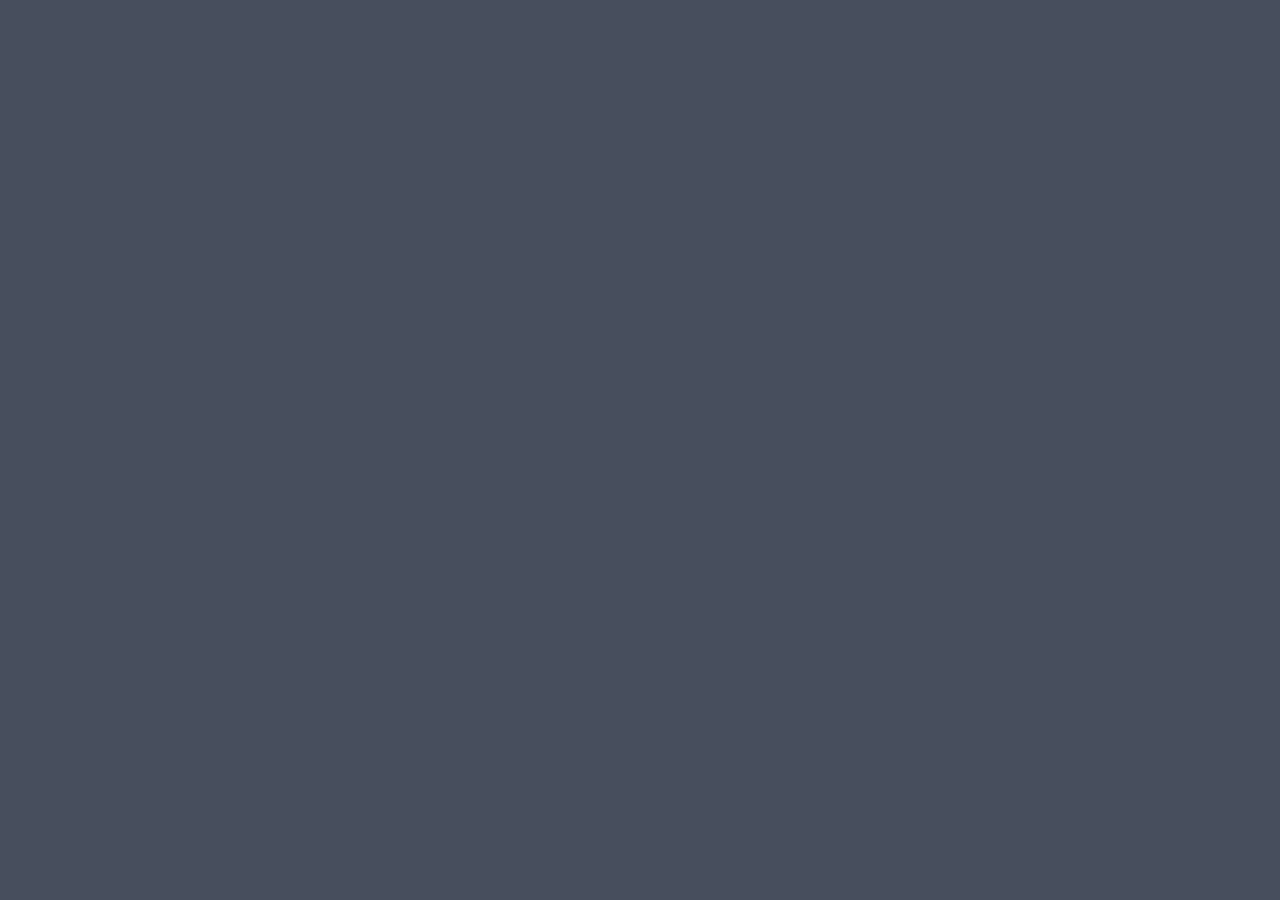
==== emergencies.html @ 18e816f9 "update height of google sheets div" ====
<!DOCTYPE html>
<html>
<head>
<meta name="viewport" content="width=device-width, initial-scale=1">

<!-- body layout style -->
<style>
        * {
            box-sizing: border-box;
        }

        body {
            background-color: #474e5d;
            font-family: Helvetica, sans-serif;
        }

        /* The actual timeline (the vertical ruler) */
        .timeline {
            position: relative;
            max-width: 1200px;
            margin: 0 auto;
        }

            /* The actual timeline (the vertical ruler) */
            .timeline::after {
                content: '';
                position: absolute;
                width: 6px;
                background-color: white;
                top: 0;
                bottom: 0;
                left: 50%;
                margin-left: -3px;
            }

        /* Container around content */
        .container {
            padding: 10px 40px;
            position: relative;
            background-color: inherit;
            width: 50%;
        }

            /* The circles on the timeline */
            .container::after {
                content: '';
                position: absolute;
                width: 25px;
                height: 25px;
                right: -17px;
                background-color: white;
                border: 4px solid #FF9F55;
                top: 15px;
                border-radius: 50%;
                z-index: 1;
            }

        /* Place the container to the left */
        .left {
            left: 0;
        }

        /* Place the container to the right */
        .right {
            left: 50%;
        }

        /* Add arrows to the left container (pointing right) */
        .left::before {
            content: " ";
            height: 0;
            position: absolute;
            top: 22px;
            width: 0;
            z-index: 1;
            right: 30px;
            border: medium solid white;
            border-width: 10px 0 10px 10px;
            border-color: transparent transparent transparent white;
        }

        /* Add arrows to the right container (pointing left) */
        .right::before {
            content: " ";
            height: 0;
            position: absolute;
            top: 22px;
            width: 0;
            z-index: 1;
            left: 30px;
            border: medium solid white;
            border-width: 10px 10px 10px 0;
            border-color: transparent white transparent transparent;
        }

        /* Fix the circle for containers on the right side */
        .right::after {
            left: -16px;
        }

        /* The actual content */
        .content {
            padding: 20px 30px;
            background-color: white;
            position: relative;
            border-radius: 6px;
        }

        /* Media queries - Responsive timeline on screens less than 600px wide */
        @media screen and (max-width: 600px) {
            /* Place the timelime to the left */
            .timeline::after {
                left: 31px;
            }

            /* Full-width containers */
            .container {
                width: 100%;
                padding-left: 70px;
                padding-right: 25px;
            }

                /* Make sure that all arrows are pointing leftwards */
                .container::before {
                    left: 60px;
                    border: medium solid white;
                    border-width: 10px 10px 10px 0;
                    border-color: transparent white transparent transparent;
                }

            /* Make sure all circles are at the same spot */
            .left::after, .right::after {
                left: 15px;
            }

            /* Make all right containers behave like the left ones */
            .right {
                left: 0%;
            }
        }
    </style>
<style>
body {
  font-family: "Lato", sans-serif;
}

.sidenav {
  height: 100%;
  width: 0;
  position: fixed;
  z-index: 1;
  top: 0;
  left: 0;
  background-color: #111;
  overflow-x: hidden;
  transition: 0.5s;
  padding-top: 60px;
}

.sidenav a {
  padding: 8px 8px 8px 32px;
  text-decoration: none;
  font-size: 25px;
  color: #818181;
  display: block;
  transition: 0.3s;
}

.sidenav a:hover {
  color: #f1f1f1;
}

.sidenav .closebtn {
  position: absolute;
  top: 0;
  right: 25px;
  font-size: 36px;
  margin-left: 50px;
}

#main {
  transition: margin-left .5s;
  padding: 16px;
}

@media screen and (max-height: 450px) {
  .sidenav {padding-top: 15px;}
  .sidenav a {font-size: 18px;}
}
</style>
</head>
<body>

<div id="mySidenav" class="sidenav">
  <a href="javascript:void(0)" class="closebtn" onclick="closeNav()">&times;</a>
  <a href="index.html">Home</a>
  <a href="masterplan.html">Master Plan</a>
  <a href="documents.html">Documents</a>
  <a href="emergencies.html">Emergencies</a>
</div>

<div id="main">
</div>

<script>
function openNav() {
  document.getElementById("mySidenav").style.width = "250px";
  document.getElementById("main").style.marginLeft = "250px";
}

function closeNav() {
  document.getElementById("mySidenav").style.width = "0";
  document.getElementById("main").style.marginLeft= "0";
}
</script>
   
</body>
</html>
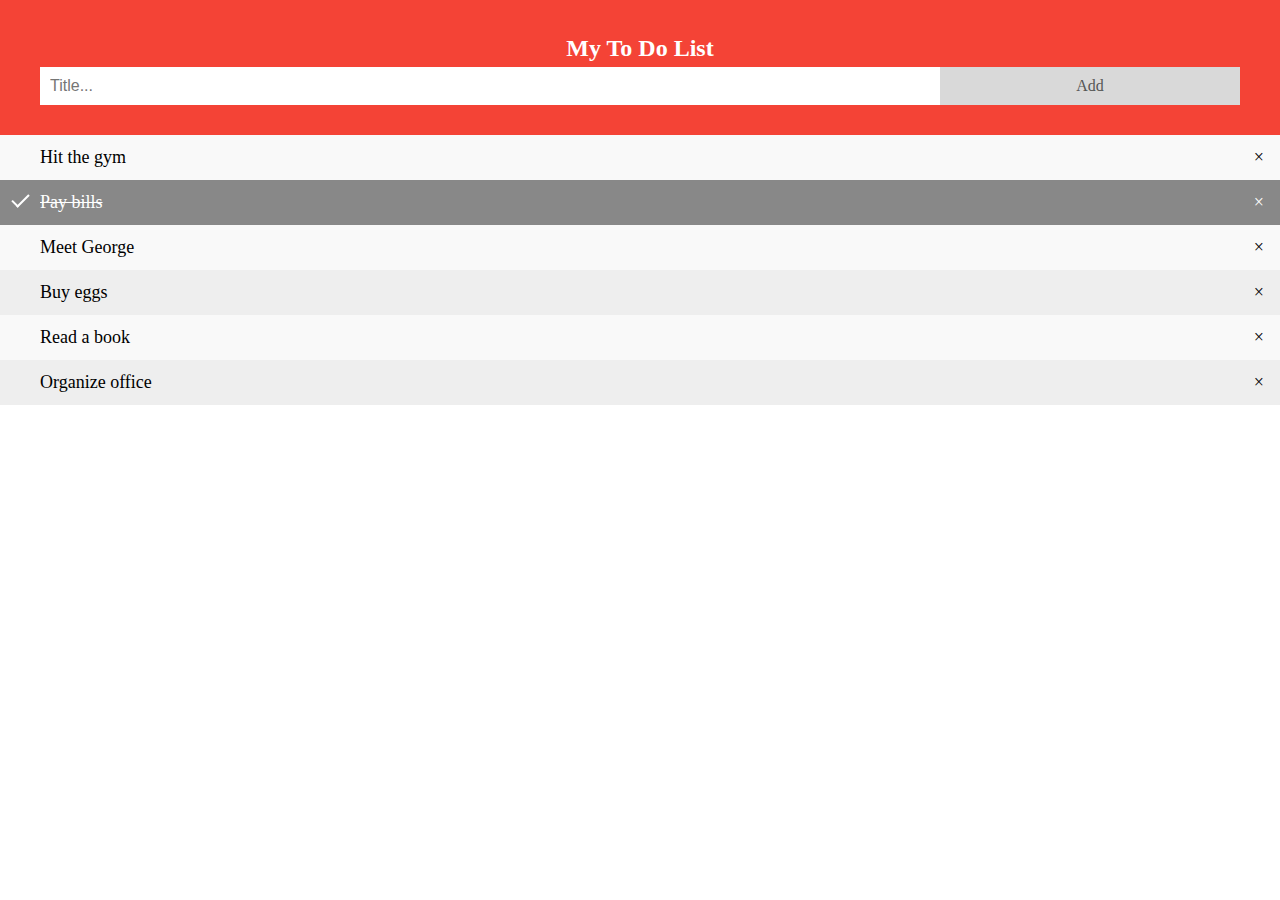
==== commit aaa2744f: "testing todo list" ====
--- a/emergencies.html
+++ b/emergencies.html
@@ -2,217 +2,203 @@
 <html>
 <head>
 <meta name="viewport" content="width=device-width, initial-scale=1">
-
-<!-- body layout style -->
-<style>
-        * {
-            box-sizing: border-box;
-        }
-
-        body {
-            background-color: #474e5d;
-            font-family: Helvetica, sans-serif;
-        }
-
-        /* The actual timeline (the vertical ruler) */
-        .timeline {
-            position: relative;
-            max-width: 1200px;
-            margin: 0 auto;
-        }
-
-            /* The actual timeline (the vertical ruler) */
-            .timeline::after {
-                content: '';
-                position: absolute;
-                width: 6px;
-                background-color: white;
-                top: 0;
-                bottom: 0;
-                left: 50%;
-                margin-left: -3px;
-            }
-
-        /* Container around content */
-        .container {
-            padding: 10px 40px;
-            position: relative;
-            background-color: inherit;
-            width: 50%;
-        }
-
-            /* The circles on the timeline */
-            .container::after {
-                content: '';
-                position: absolute;
-                width: 25px;
-                height: 25px;
-                right: -17px;
-                background-color: white;
-                border: 4px solid #FF9F55;
-                top: 15px;
-                border-radius: 50%;
-                z-index: 1;
-            }
-
-        /* Place the container to the left */
-        .left {
-            left: 0;
-        }
-
-        /* Place the container to the right */
-        .right {
-            left: 50%;
-        }
-
-        /* Add arrows to the left container (pointing right) */
-        .left::before {
-            content: " ";
-            height: 0;
-            position: absolute;
-            top: 22px;
-            width: 0;
-            z-index: 1;
-            right: 30px;
-            border: medium solid white;
-            border-width: 10px 0 10px 10px;
-            border-color: transparent transparent transparent white;
-        }
-
-        /* Add arrows to the right container (pointing left) */
-        .right::before {
-            content: " ";
-            height: 0;
-            position: absolute;
-            top: 22px;
-            width: 0;
-            z-index: 1;
-            left: 30px;
-            border: medium solid white;
-            border-width: 10px 10px 10px 0;
-            border-color: transparent white transparent transparent;
-        }
-
-        /* Fix the circle for containers on the right side */
-        .right::after {
-            left: -16px;
-        }
-
-        /* The actual content */
-        .content {
-            padding: 20px 30px;
-            background-color: white;
-            position: relative;
-            border-radius: 6px;
-        }
-
-        /* Media queries - Responsive timeline on screens less than 600px wide */
-        @media screen and (max-width: 600px) {
-            /* Place the timelime to the left */
-            .timeline::after {
-                left: 31px;
-            }
-
-            /* Full-width containers */
-            .container {
-                width: 100%;
-                padding-left: 70px;
-                padding-right: 25px;
-            }
-
-                /* Make sure that all arrows are pointing leftwards */
-                .container::before {
-                    left: 60px;
-                    border: medium solid white;
-                    border-width: 10px 10px 10px 0;
-                    border-color: transparent white transparent transparent;
-                }
-
-            /* Make sure all circles are at the same spot */
-            .left::after, .right::after {
-                left: 15px;
-            }
-
-            /* Make all right containers behave like the left ones */
-            .right {
-                left: 0%;
-            }
-        }
-    </style>
 <style>
 body {
-  font-family: "Lato", sans-serif;
-}
-
-.sidenav {
-  height: 100%;
-  width: 0;
-  position: fixed;
-  z-index: 1;
+  margin: 0;
+  min-width: 250px;
+}
+
+/* Include the padding and border in an element's total width and height */
+* {
+  box-sizing: border-box;
+}
+
+/* Remove margins and padding from the list */
+ul {
+  margin: 0;
+  padding: 0;
+}
+
+/* Style the list items */
+ul li {
+  cursor: pointer;
+  position: relative;
+  padding: 12px 8px 12px 40px;
+  list-style-type: none;
+  background: #eee;
+  font-size: 18px;
+  transition: 0.2s;
+  
+  /* make the list items unselectable */
+  -webkit-user-select: none;
+  -moz-user-select: none;
+  -ms-user-select: none;
+  user-select: none;
+}
+
+/* Set all odd list items to a different color (zebra-stripes) */
+ul li:nth-child(odd) {
+  background: #f9f9f9;
+}
+
+/* Darker background-color on hover */
+ul li:hover {
+  background: #ddd;
+}
+
+/* When clicked on, add a background color and strike out text */
+ul li.checked {
+  background: #888;
+  color: #fff;
+  text-decoration: line-through;
+}
+
+/* Add a "checked" mark when clicked on */
+ul li.checked::before {
+  content: '';
+  position: absolute;
+  border-color: #fff;
+  border-style: solid;
+  border-width: 0 2px 2px 0;
+  top: 10px;
+  left: 16px;
+  transform: rotate(45deg);
+  height: 15px;
+  width: 7px;
+}
+
+/* Style the close button */
+.close {
+  position: absolute;
+  right: 0;
   top: 0;
-  left: 0;
-  background-color: #111;
-  overflow-x: hidden;
-  transition: 0.5s;
-  padding-top: 60px;
-}
-
-.sidenav a {
-  padding: 8px 8px 8px 32px;
-  text-decoration: none;
-  font-size: 25px;
-  color: #818181;
-  display: block;
+  padding: 12px 16px 12px 16px;
+}
+
+.close:hover {
+  background-color: #f44336;
+  color: white;
+}
+
+/* Style the header */
+.header {
+  background-color: #f44336;
+  padding: 30px 40px;
+  color: white;
+  text-align: center;
+}
+
+/* Clear floats after the header */
+.header:after {
+  content: "";
+  display: table;
+  clear: both;
+}
+
+/* Style the input */
+input {
+  margin: 0;
+  border: none;
+  border-radius: 0;
+  width: 75%;
+  padding: 10px;
+  float: left;
+  font-size: 16px;
+}
+
+/* Style the "Add" button */
+.addBtn {
+  padding: 10px;
+  width: 25%;
+  background: #d9d9d9;
+  color: #555;
+  float: left;
+  text-align: center;
+  font-size: 16px;
+  cursor: pointer;
   transition: 0.3s;
-}
-
-.sidenav a:hover {
-  color: #f1f1f1;
-}
-
-.sidenav .closebtn {
-  position: absolute;
-  top: 0;
-  right: 25px;
-  font-size: 36px;
-  margin-left: 50px;
-}
-
-#main {
-  transition: margin-left .5s;
-  padding: 16px;
-}
-
-@media screen and (max-height: 450px) {
-  .sidenav {padding-top: 15px;}
-  .sidenav a {font-size: 18px;}
+  border-radius: 0;
+}
+
+.addBtn:hover {
+  background-color: #bbb;
 }
 </style>
 </head>
 <body>
 
-<div id="mySidenav" class="sidenav">
-  <a href="javascript:void(0)" class="closebtn" onclick="closeNav()">&times;</a>
-  <a href="index.html">Home</a>
-  <a href="masterplan.html">Master Plan</a>
-  <a href="documents.html">Documents</a>
-  <a href="emergencies.html">Emergencies</a>
+<div id="myDIV" class="header">
+  <h2 style="margin:5px">My To Do List</h2>
+  <input type="text" id="myInput" placeholder="Title...">
+  <span onclick="newElement()" class="addBtn">Add</span>
 </div>
 
-<div id="main">
-</div>
+<ul id="myUL">
+  <li>Hit the gym</li>
+  <li class="checked">Pay bills</li>
+  <li>Meet George</li>
+  <li>Buy eggs</li>
+  <li>Read a book</li>
+  <li>Organize office</li>
+</ul>
 
 <script>
-function openNav() {
-  document.getElementById("mySidenav").style.width = "250px";
-  document.getElementById("main").style.marginLeft = "250px";
-}
-
-function closeNav() {
-  document.getElementById("mySidenav").style.width = "0";
-  document.getElementById("main").style.marginLeft= "0";
+// Create a "close" button and append it to each list item
+var myNodelist = document.getElementsByTagName("LI");
+var i;
+for (i = 0; i < myNodelist.length; i++) {
+  var span = document.createElement("SPAN");
+  var txt = document.createTextNode("\u00D7");
+  span.className = "close";
+  span.appendChild(txt);
+  myNodelist[i].appendChild(span);
+}
+
+// Click on a close button to hide the current list item
+var close = document.getElementsByClassName("close");
+var i;
+for (i = 0; i < close.length; i++) {
+  close[i].onclick = function() {
+    var div = this.parentElement;
+    div.style.display = "none";
+  }
+}
+
+// Add a "checked" symbol when clicking on a list item
+var list = document.querySelector('ul');
+list.addEventListener('click', function(ev) {
+  if (ev.target.tagName === 'LI') {
+    ev.target.classList.toggle('checked');
+  }
+}, false);
+
+// Create a new list item when clicking on the "Add" button
+function newElement() {
+  var li = document.createElement("li");
+  var inputValue = document.getElementById("myInput").value;
+  var t = document.createTextNode(inputValue);
+  li.appendChild(t);
+  if (inputValue === '') {
+    alert("You must write something!");
+  } else {
+    document.getElementById("myUL").appendChild(li);
+  }
+  document.getElementById("myInput").value = "";
+
+  var span = document.createElement("SPAN");
+  var txt = document.createTextNode("\u00D7");
+  span.className = "close";
+  span.appendChild(txt);
+  li.appendChild(span);
+
+  for (i = 0; i < close.length; i++) {
+    close[i].onclick = function() {
+      var div = this.parentElement;
+      div.style.display = "none";
+    }
+  }
 }
 </script>
-   
+
 </body>
-</html> 
+</html>
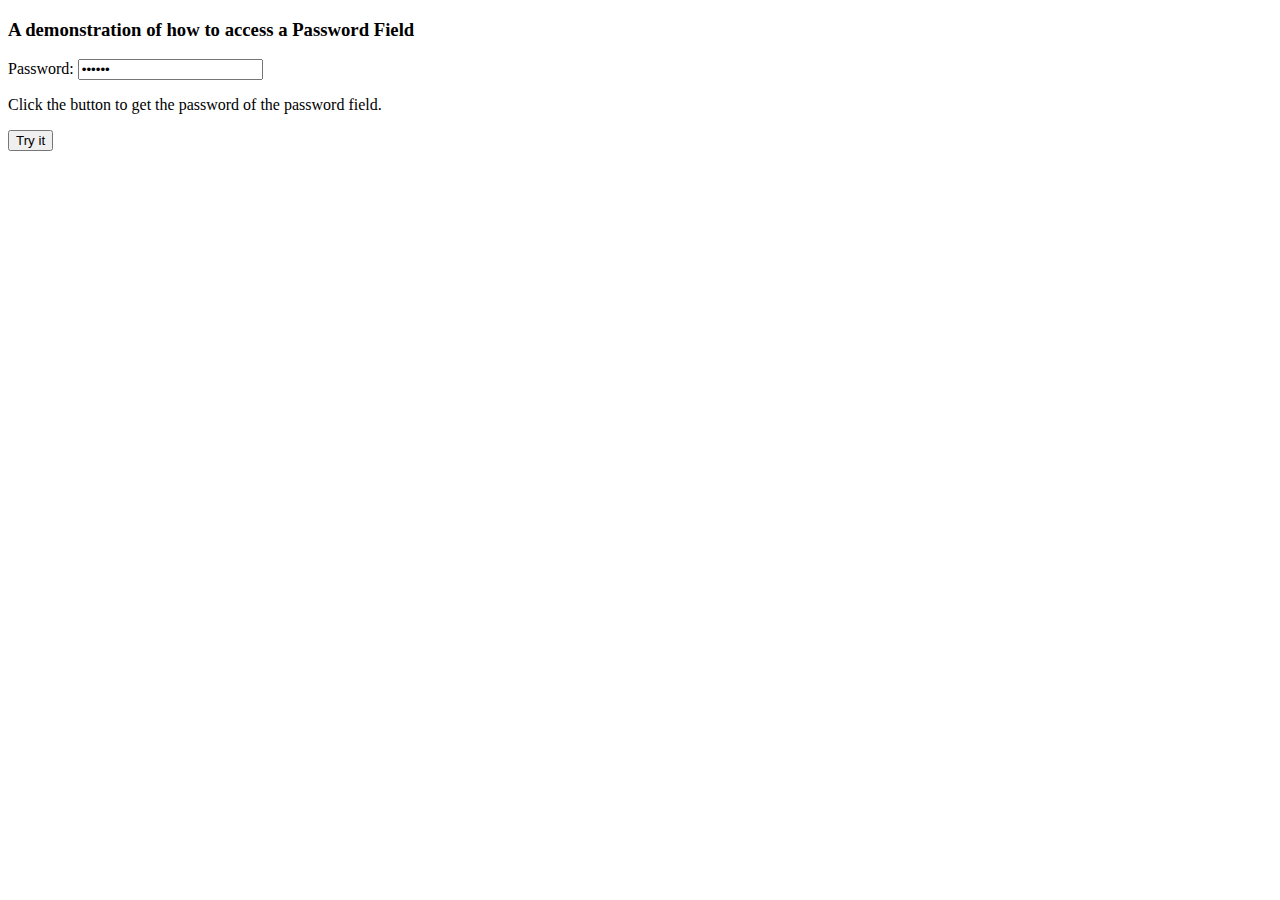
==== commit 79668c60: "Update emergencies.html" ====
--- a/emergencies.html
+++ b/emergencies.html
@@ -1,204 +1,26 @@
 <!DOCTYPE html>
 <html>
-<head>
-<meta name="viewport" content="width=device-width, initial-scale=1">
-<style>
-body {
-  margin: 0;
-  min-width: 250px;
-}
-
-/* Include the padding and border in an element's total width and height */
-* {
-  box-sizing: border-box;
-}
-
-/* Remove margins and padding from the list */
-ul {
-  margin: 0;
-  padding: 0;
-}
-
-/* Style the list items */
-ul li {
-  cursor: pointer;
-  position: relative;
-  padding: 12px 8px 12px 40px;
-  list-style-type: none;
-  background: #eee;
-  font-size: 18px;
-  transition: 0.2s;
-  
-  /* make the list items unselectable */
-  -webkit-user-select: none;
-  -moz-user-select: none;
-  -ms-user-select: none;
-  user-select: none;
-}
-
-/* Set all odd list items to a different color (zebra-stripes) */
-ul li:nth-child(odd) {
-  background: #f9f9f9;
-}
-
-/* Darker background-color on hover */
-ul li:hover {
-  background: #ddd;
-}
-
-/* When clicked on, add a background color and strike out text */
-ul li.checked {
-  background: #888;
-  color: #fff;
-  text-decoration: line-through;
-}
-
-/* Add a "checked" mark when clicked on */
-ul li.checked::before {
-  content: '';
-  position: absolute;
-  border-color: #fff;
-  border-style: solid;
-  border-width: 0 2px 2px 0;
-  top: 10px;
-  left: 16px;
-  transform: rotate(45deg);
-  height: 15px;
-  width: 7px;
-}
-
-/* Style the close button */
-.close {
-  position: absolute;
-  right: 0;
-  top: 0;
-  padding: 12px 16px 12px 16px;
-}
-
-.close:hover {
-  background-color: #f44336;
-  color: white;
-}
-
-/* Style the header */
-.header {
-  background-color: #f44336;
-  padding: 30px 40px;
-  color: white;
-  text-align: center;
-}
-
-/* Clear floats after the header */
-.header:after {
-  content: "";
-  display: table;
-  clear: both;
-}
-
-/* Style the input */
-input {
-  margin: 0;
-  border: none;
-  border-radius: 0;
-  width: 75%;
-  padding: 10px;
-  float: left;
-  font-size: 16px;
-}
-
-/* Style the "Add" button */
-.addBtn {
-  padding: 10px;
-  width: 25%;
-  background: #d9d9d9;
-  color: #555;
-  float: left;
-  text-align: center;
-  font-size: 16px;
-  cursor: pointer;
-  transition: 0.3s;
-  border-radius: 0;
-}
-
-.addBtn:hover {
-  background-color: #bbb;
-}
-</style>
-</head>
 <body>
 
-<div id="myDIV" class="header">
-  <h2 style="margin:5px">My To Do List</h2>
-  <input type="text" id="myInput" placeholder="Title...">
-  <span onclick="newElement()" class="addBtn">Add</span>
-</div>
+<h3>A demonstration of how to access a Password Field</h3>
 
-<ul id="myUL">
-  <li>Hit the gym</li>
-  <li class="checked">Pay bills</li>
-  <li>Meet George</li>
-  <li>Buy eggs</li>
-  <li>Read a book</li>
-  <li>Organize office</li>
-</ul>
+Password: <input type="password" id="myPsw" value="psw123">
+
+<p>Click the button to get the password of the password field.</p>
+
+<button onclick="myFunction()">Try it</button>
+
+<p id="demo"></p>
 
 <script>
-// Create a "close" button and append it to each list item
-var myNodelist = document.getElementsByTagName("LI");
-var i;
-for (i = 0; i < myNodelist.length; i++) {
-  var span = document.createElement("SPAN");
-  var txt = document.createTextNode("\u00D7");
-  span.className = "close";
-  span.appendChild(txt);
-  myNodelist[i].appendChild(span);
-}
-
-// Click on a close button to hide the current list item
-var close = document.getElementsByClassName("close");
-var i;
-for (i = 0; i < close.length; i++) {
-  close[i].onclick = function() {
-    var div = this.parentElement;
-    div.style.display = "none";
-  }
-}
-
-// Add a "checked" symbol when clicking on a list item
-var list = document.querySelector('ul');
-list.addEventListener('click', function(ev) {
-  if (ev.target.tagName === 'LI') {
-    ev.target.classList.toggle('checked');
-  }
-}, false);
-
-// Create a new list item when clicking on the "Add" button
-function newElement() {
-  var li = document.createElement("li");
-  var inputValue = document.getElementById("myInput").value;
-  var t = document.createTextNode(inputValue);
-  li.appendChild(t);
-  if (inputValue === '') {
-    alert("You must write something!");
-  } else {
-    document.getElementById("myUL").appendChild(li);
-  }
-  document.getElementById("myInput").value = "";
-
-  var span = document.createElement("SPAN");
-  var txt = document.createTextNode("\u00D7");
-  span.className = "close";
-  span.appendChild(txt);
-  li.appendChild(span);
-
-  for (i = 0; i < close.length; i++) {
-    close[i].onclick = function() {
-      var div = this.parentElement;
-      div.style.display = "none";
-    }
-  }
+function myFunction() {
+  var x = "Raiyan:\n +65 8333 1562\n\n" + 
+  "Florinda:\n xxxxxxx\n\n" + 
+  "Juliano:\n xxxxxxxxx\n\n" + 
+  "Samira:\n xxxxxxxxxxxx\n\n";
+  document.getElementById("demo").innerHTML = x;
 }
 </script>
 
 </body>
-</html>
+</html>